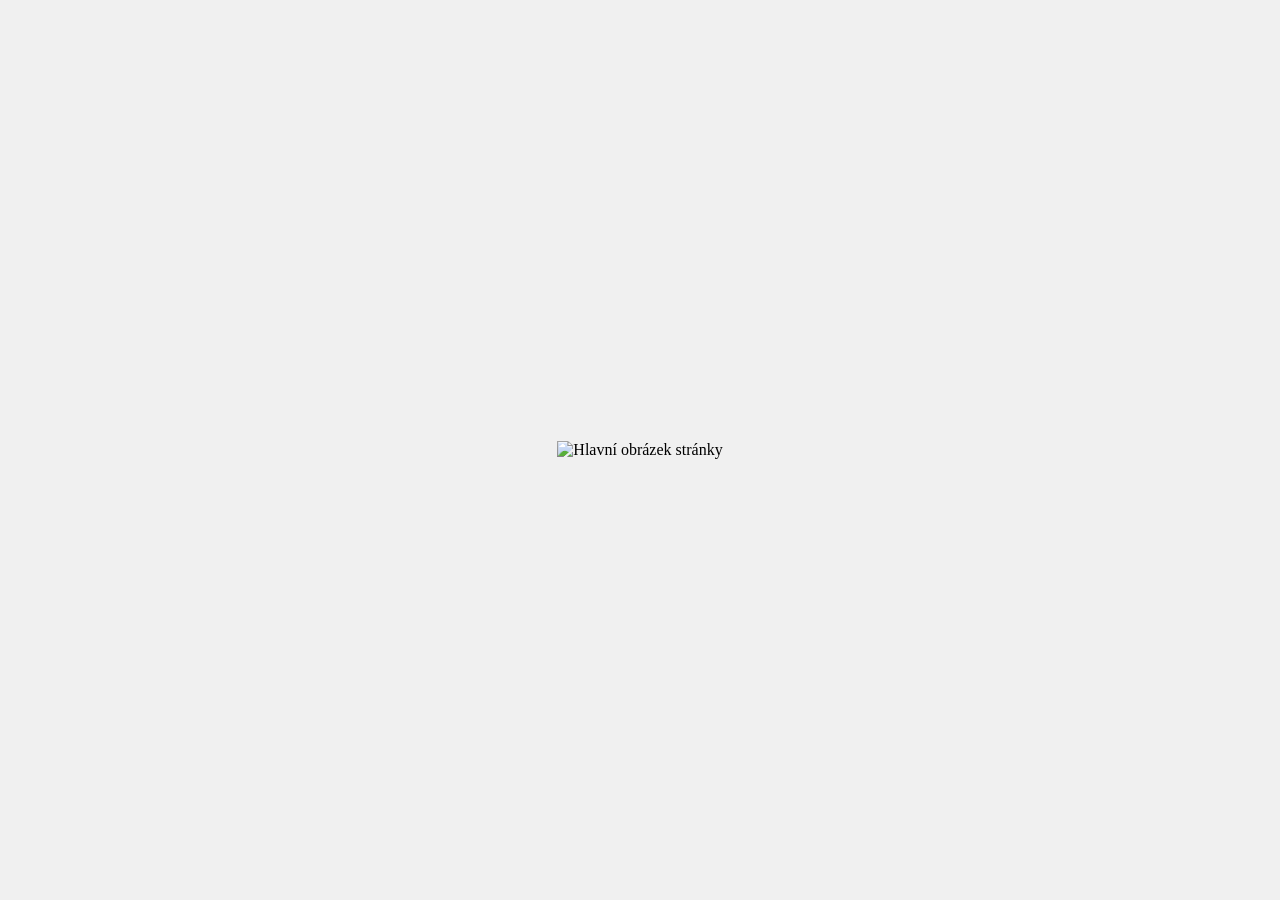
==== index.html @ c81f2a27 "Add files via upload" ====
<!DOCTYPE html>
<html lang="cs">
<head>
    <meta charset="UTF-8">
    <meta name="viewport" content="width=device-width, initial-scale=1.0">
    <title>CHIPMUNKS</title>
    <style>
        body {
            margin: 0;
            padding: 0;
            background-color: #f0f0f0; /* Barva pozadí kolem obrázku */
            display: flex;
            justify-content: center;
            align-items: center;
            min-height: 100vh;
        }
        img {
            max-width: 100%;
            max-height: 100vh;
            object-fit: contain;
        }
    </style>
</head>
<body>

    <!-- Místo "muj-obrazek.jpg" napište přesný název vašeho souboru s obrázkem -->
    <img src="chipmunks titulka.jpg" alt="Hlavní obrázek stránky">

</body>
</html>
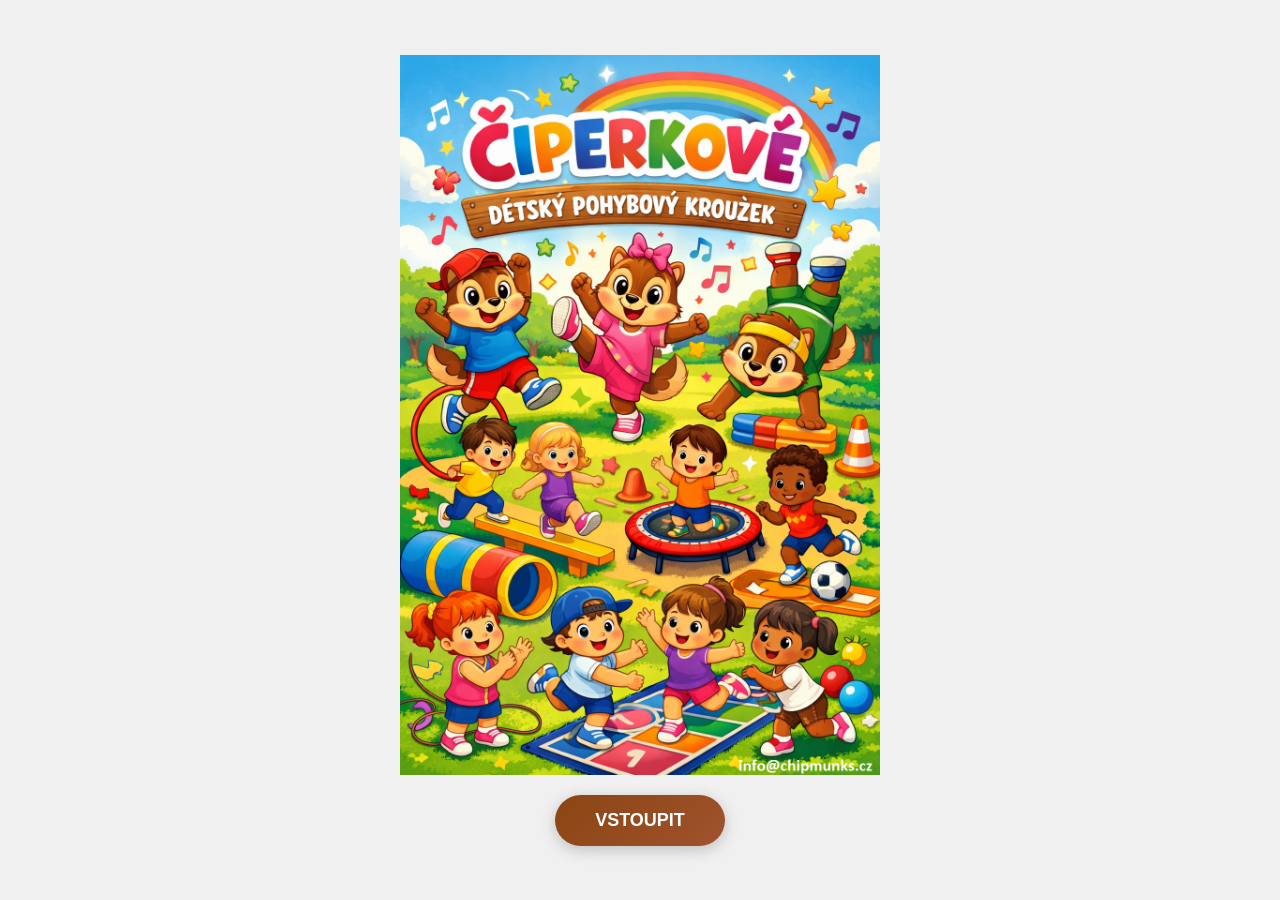
==== commit aec4ba9f: "Přidáno tlačítko VSTOUPIT s odkazem na formulář přihlášky" ====
--- a/index.html
+++ b/index.html
@@ -1,30 +1,72 @@
-<!DOCTYPE html>
-<html lang="cs">
-<head>
-    <meta charset="UTF-8">
-    <meta name="viewport" content="width=device-width, initial-scale=1.0">
-    <title>CHIPMUNKS</title>
-    <style>
-        body {
-            margin: 0;
-            padding: 0;
-            background-color: #f0f0f0; /* Barva pozadí kolem obrázku */
-            display: flex;
-            justify-content: center;
-            align-items: center;
-            min-height: 100vh;
-        }
-        img {
-            max-width: 100%;
-            max-height: 100vh;
-            object-fit: contain;
-        }
-    </style>
-</head>
-<body>
-
-    <!-- Místo "muj-obrazek.jpg" napište přesný název vašeho souboru s obrázkem -->
-    <img src="chipmunks titulka.jpg" alt="Hlavní obrázek stránky">
-
-</body>
-</html>
+<!DOCTYPE html>
+<html lang="cs">
+<head>
+    <meta charset="UTF-8">
+    <meta name="viewport" content="width=device-width, initial-scale=1.0">
+    <title>CHIPMUNKS</title>
+    <style>
+        body {
+            margin: 0;
+            padding: 0;
+            background-color: #f0f0f0;
+            display: flex;
+            justify-content: center;
+            align-items: center;
+            min-height: 100vh;
+            font-family: Arial, sans-serif;
+        }
+        
+        .container {
+            position: relative;
+            display: flex;
+            flex-direction: column;
+            align-items: center;
+            gap: 20px;
+        }
+        
+        img {
+            max-width: 100%;
+            max-height: 80vh;
+            object-fit: contain;
+        }
+        
+        .button-container {
+            display: flex;
+            justify-content: center;
+        }
+        
+        .enter-button {
+            padding: 15px 40px;
+            font-size: 18px;
+            font-weight: bold;
+            color: white;
+            background: linear-gradient(135deg, #8B4513 0%, #A0522D 100%);
+            border: none;
+            border-radius: 50px;
+            cursor: pointer;
+            box-shadow: 0 4px 15px rgba(0, 0, 0, 0.2);
+            transition: all 0.3s ease;
+            text-decoration: none;
+            display: inline-block;
+        }
+        
+        .enter-button:hover {
+            background: linear-gradient(135deg, #A0522D 0%, #8B4513 100%);
+            box-shadow: 0 6px 20px rgba(0, 0, 0, 0.3);
+            transform: translateY(-2px);
+        }
+        
+        .enter-button:active {
+            transform: translateY(0);
+        }
+    </style>
+</head>
+<body>
+
+    <div class="container">
+        <img src="chipmunks titulka.jpg" alt="Hlavní obrázek stránky">
+        <a href="prihaska.html" class="enter-button">VSTOUPIT</a>
+    </div>
+
+</body>
+</html>
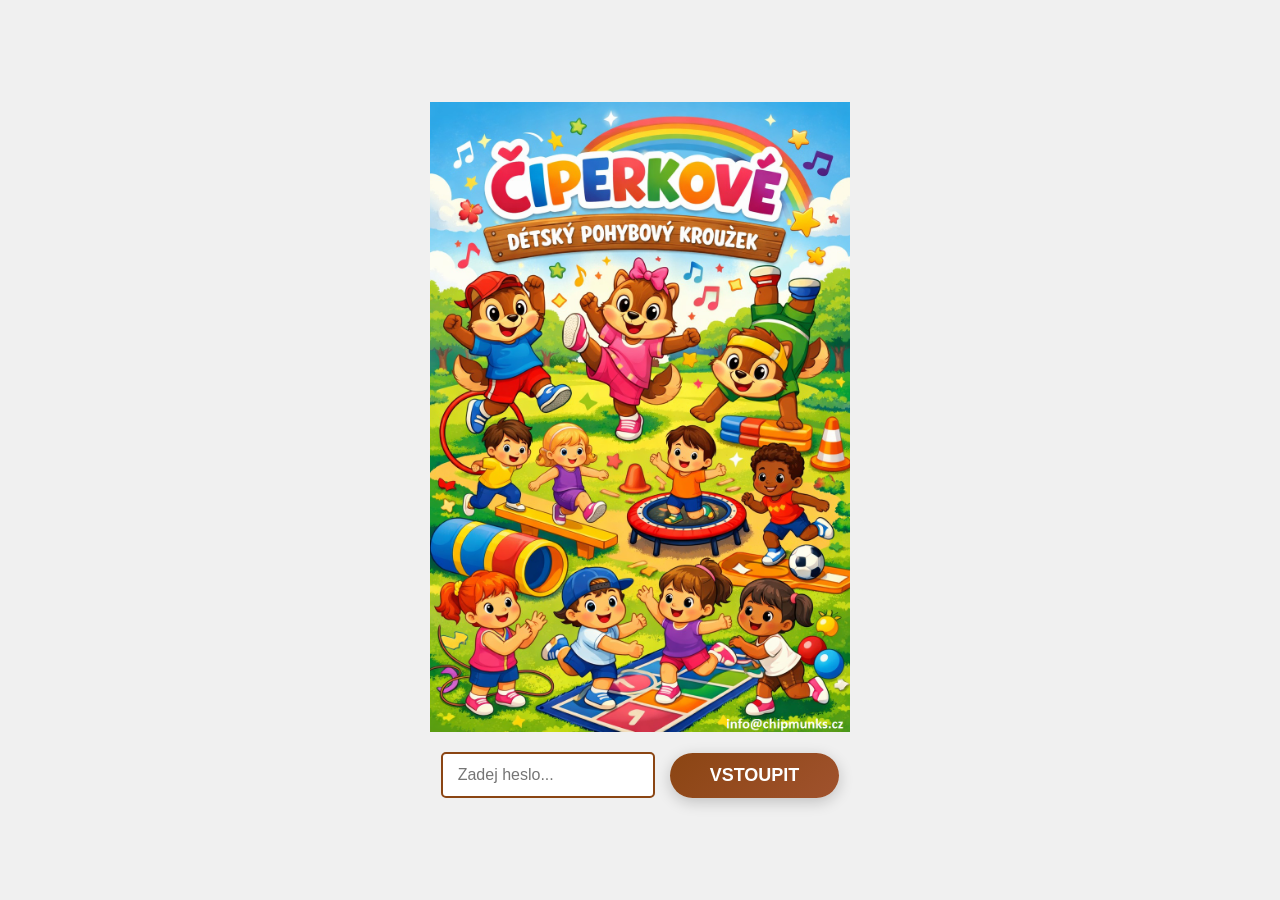
==== commit f798f521: "Aktualizován index.html - přidáno heslo pole (Veverky26)" ====
--- a/index.html
+++ b/index.html
@@ -26,17 +26,33 @@
         
         img {
             max-width: 100%;
-            max-height: 80vh;
+            max-height: 70vh;
             object-fit: contain;
         }
         
         .button-container {
             display: flex;
+            align-items: center;
+            gap: 15px;
             justify-content: center;
+            flex-wrap: wrap;
+        }
+        
+        .password-input {
+            padding: 12px 15px;
+            font-size: 16px;
+            border: 2px solid #8B4513;
+            border-radius: 5px;
+            width: 180px;
+        }
+        
+        .password-input:focus {
+            outline: none;
+            box-shadow: 0 0 5px rgba(139, 69, 19, 0.3);
         }
         
         .enter-button {
-            padding: 15px 40px;
+            padding: 12px 40px;
             font-size: 18px;
             font-weight: bold;
             color: white;
@@ -46,18 +62,29 @@
             cursor: pointer;
             box-shadow: 0 4px 15px rgba(0, 0, 0, 0.2);
             transition: all 0.3s ease;
-            text-decoration: none;
-            display: inline-block;
         }
         
-        .enter-button:hover {
+        .enter-button:hover:not(:disabled) {
             background: linear-gradient(135deg, #A0522D 0%, #8B4513 100%);
             box-shadow: 0 6px 20px rgba(0, 0, 0, 0.3);
             transform: translateY(-2px);
         }
         
-        .enter-button:active {
+        .enter-button:active:not(:disabled) {
             transform: translateY(0);
+        }
+        
+        .enter-button:disabled {
+            background: #ccc;
+            cursor: not-allowed;
+            box-shadow: none;
+        }
+        
+        .error-message {
+            color: red;
+            font-size: 14px;
+            display: none;
+            margin-top: 10px;
         }
     </style>
 </head>
@@ -65,8 +92,36 @@
 
     <div class="container">
         <img src="chipmunks titulka.jpg" alt="Hlavní obrázek stránky">
-        <a href="prihaska.html" class="enter-button">VSTOUPIT</a>
+        
+        <div class="button-container">
+            <input type="password" id="passwordInput" class="password-input" placeholder="Zadej heslo...">
+            <button class="enter-button" onclick="checkPassword()">VSTOUPIT</button>
+        </div>
+        <div class="error-message" id="errorMessage">Nesprávné heslo!</div>
     </div>
+
+    <script>
+        const correctPassword = "Veverky26";
+        
+        function checkPassword() {
+            const passwordInput = document.getElementById("passwordInput");
+            const errorMessage = document.getElementById("errorMessage");
+            
+            if (passwordInput.value === correctPassword) {
+                window.location.href = "prihaska.html";
+            } else {
+                errorMessage.style.display = "block";
+                passwordInput.value = "";
+                passwordInput.focus();
+            }
+        }
+        
+        document.getElementById("passwordInput").addEventListener("keypress", function(event) {
+            if (event.key === "Enter") {
+                checkPassword();
+            }
+        });
+    </script>
 
 </body>
 </html>
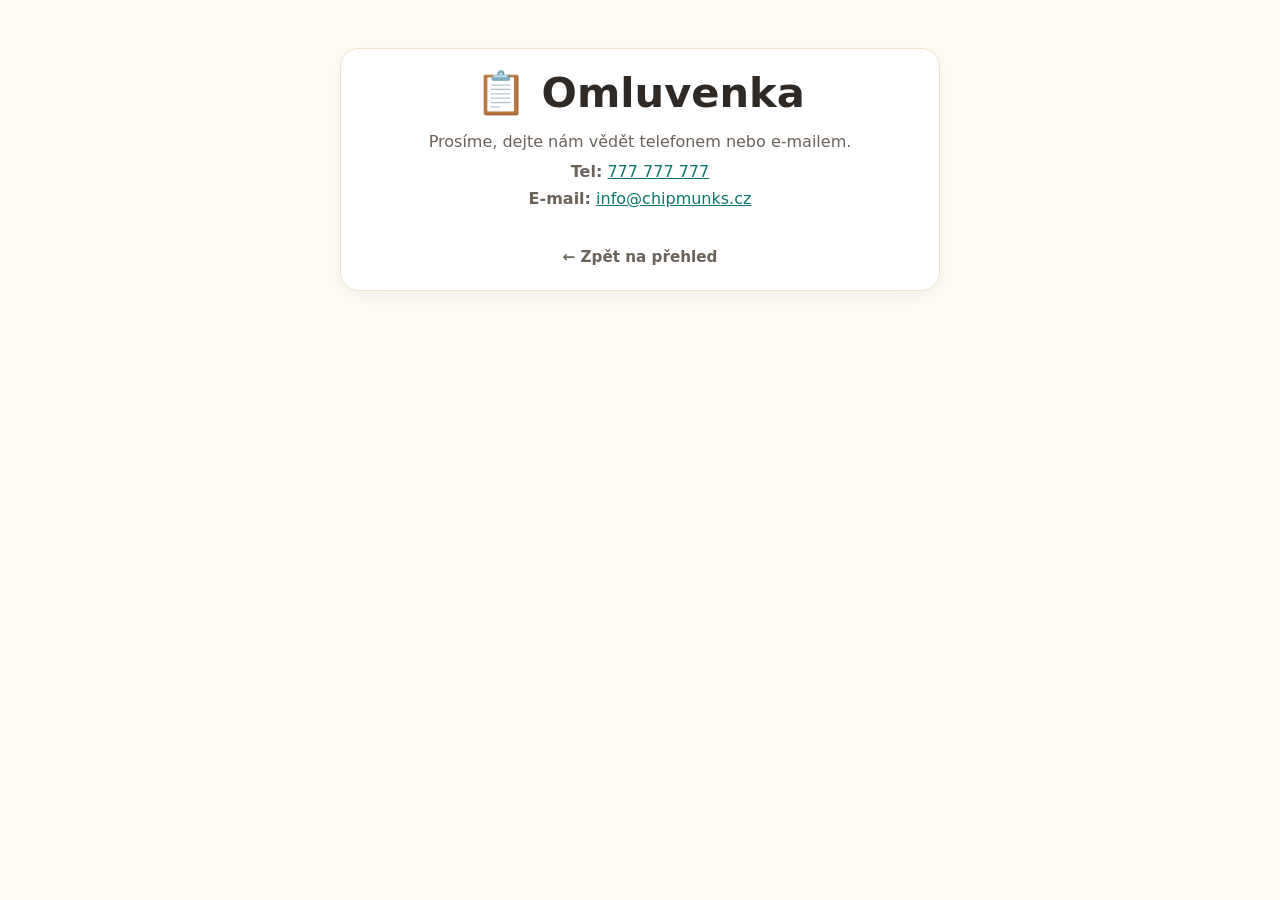
==== commit 851179ed: "Update index.html" ====
--- a/index.html
+++ b/index.html
@@ -1,127 +1,27 @@
 <!DOCTYPE html>
 <html lang="cs">
 <head>
-    <meta charset="UTF-8">
-    <meta name="viewport" content="width=device-width, initial-scale=1.0">
-    <title>CHIPMUNKS</title>
-    <style>
-        body {
-            margin: 0;
-            padding: 0;
-            background-color: #f0f0f0;
-            display: flex;
-            justify-content: center;
-            align-items: center;
-            min-height: 100vh;
-            font-family: Arial, sans-serif;
-        }
-        
-        .container {
-            position: relative;
-            display: flex;
-            flex-direction: column;
-            align-items: center;
-            gap: 20px;
-        }
-        
-        img {
-            max-width: 100%;
-            max-height: 70vh;
-            object-fit: contain;
-        }
-        
-        .button-container {
-            display: flex;
-            align-items: center;
-            gap: 15px;
-            justify-content: center;
-            flex-wrap: wrap;
-        }
-        
-        .password-input {
-            padding: 12px 15px;
-            font-size: 16px;
-            border: 2px solid #8B4513;
-            border-radius: 5px;
-            width: 180px;
-        }
-        
-        .password-input:focus {
-            outline: none;
-            box-shadow: 0 0 5px rgba(139, 69, 19, 0.3);
-        }
-        
-        .enter-button {
-            padding: 12px 40px;
-            font-size: 18px;
-            font-weight: bold;
-            color: white;
-            background: linear-gradient(135deg, #8B4513 0%, #A0522D 100%);
-            border: none;
-            border-radius: 50px;
-            cursor: pointer;
-            box-shadow: 0 4px 15px rgba(0, 0, 0, 0.2);
-            transition: all 0.3s ease;
-        }
-        
-        .enter-button:hover:not(:disabled) {
-            background: linear-gradient(135deg, #A0522D 0%, #8B4513 100%);
-            box-shadow: 0 6px 20px rgba(0, 0, 0, 0.3);
-            transform: translateY(-2px);
-        }
-        
-        .enter-button:active:not(:disabled) {
-            transform: translateY(0);
-        }
-        
-        .enter-button:disabled {
-            background: #ccc;
-            cursor: not-allowed;
-            box-shadow: none;
-        }
-        
-        .error-message {
-            color: red;
-            font-size: 14px;
-            display: none;
-            margin-top: 10px;
-        }
-    </style>
+<meta charset="utf-8">
+<meta name="viewport" content="width=device-width, initial-scale=1">
+<title>Omluvenka – Čiperkové</title>
+<meta name="robots" content="noindex, nofollow">
+<link rel="stylesheet" href="style.css">
 </head>
 <body>
 
-    <div class="container">
-        <img src="chipmunks titulka.jpg" alt="Hlavní obrázek stránky">
-        
-        <div class="button-container">
-            <input type="password" id="passwordInput" class="password-input" placeholder="Zadej heslo...">
-            <button class="enter-button" onclick="checkPassword()">VSTOUPIT</button>
-        </div>
-        <div class="error-message" id="errorMessage">Nesprávné heslo!</div>
-    </div>
-
-    <script>
-        const correctPassword = "Veverky26";
-        
-        function checkPassword() {
-            const passwordInput = document.getElementById("passwordInput");
-            const errorMessage = document.getElementById("errorMessage");
-            
-            if (passwordInput.value === correctPassword) {
-                window.location.href = "prihaska.html";
-            } else {
-                errorMessage.style.display = "block";
-                passwordInput.value = "";
-                passwordInput.focus();
-            }
-        }
-        
-        document.getElementById("passwordInput").addEventListener("keypress", function(event) {
-            if (event.key === "Enter") {
-                checkPassword();
-            }
-        });
-    </script>
+<main class="wrap center-page">
+<div class="card">
+<h1>📋 Omluvenka</h1>
+<p>Prosíme, dejte nám vědět telefonem nebo e-mailem.</p>
+<p>
+<strong>Tel:</strong> <a href="tel:+420777777777">777 777 777</a><br>
+<strong>E-mail:</strong> <a href="mailto:info@chipmunks.cz">info@chipmunks.cz</a>
+</p>
+<div class="back-link">
+<a href="obsah.html">← Zpět na přehled</a>
+</div>
+</div>
+</main>
 
 </body>
 </html>
--- a/style.css
+++ b/style.css
@@ -0,0 +1,244 @@
+/* ===== Čiperkové / Chipmunks – společný styl ===== */
+:root {
+--bg: #fffaf2;
+--text: #2f2a25;
+--muted: #6b625a;
+--card: #ffffff;
+--line: #f0e2cf;
+--radius: 18px;
+
+--green: #16a34a;
+--green-soft: #ecfdf5;
+--green-line: #bbf7d0;
+--green-dark: #14532d;
+--green-text: #166534;
+}
+
+* { box-sizing: border-box; }
+html { scroll-behavior: smooth; }
+
+body {
+margin: 0;
+font-family: system-ui, -apple-system, "Segoe UI", Roboto, sans-serif;
+line-height: 1.65;
+color: var(--text);
+background: var(--bg);
+}
+
+a { color: #0f766e; }
+
+.wrap { width: min(1000px, 92%); margin: 0 auto; }
+
+h1 {
+font-size: clamp(1.8rem, 4vw, 2.6rem);
+line-height: 1.15;
+margin: 0 0 .75rem;
+}
+h2 {
+font-size: clamp(1.35rem, 3vw, 1.75rem);
+margin: 0 0 .75rem;
+}
+h3 { font-size: 1.1rem; margin: 0 0 .35rem; }
+
+section { padding: 2.5rem 0; }
+section:nth-of-type(even) { background: #fff; }
+
+.lead { font-size: 1.1rem; max-width: 65ch; }
+
+/* ===== Rozcestník – zelená tlačítka ===== */
+.hub {
+display: grid;
+grid-template-columns: repeat(auto-fit, minmax(220px, 1fr));
+gap: 1rem;
+margin-top: 1rem;
+}
+.hub a {
+display: block;
+text-align: center;
+text-decoration: none;
+color: var(--green-dark);
+background: var(--green-soft);
+border: 1px solid var(--green-line);
+border-radius: var(--radius);
+padding: 1.5rem 1.25rem;
+box-shadow: 0 6px 20px rgba(22,163,74,.08);
+transition: transform .15s ease, box-shadow .15s ease, background .15s ease, border-color .15s ease;
+}
+.hub a:hover {
+transform: translateY(-2px);
+background: #d1fae5;
+border-color: #86efac;
+box-shadow: 0 10px 26px rgba(22,163,74,.15);
+}
+.hub .emoji { font-size: 2rem; display: block; margin-bottom: .4rem; }
+.hub h3 { margin: 0 0 .25rem; font-size: 1.15rem; color: var(--green-dark); }
+.hub p { margin: 0; color: var(--green-text); font-size: .95rem; }
+
+/* ===== Karty ===== */
+.grid {
+display: grid;
+grid-template-columns: repeat(auto-fit, minmax(260px, 1fr));
+gap: 1rem;
+margin-top: 1rem;
+}
+.card {
+background: var(--card);
+border: 1px solid var(--line);
+border-radius: var(--radius);
+padding: 1.25rem;
+box-shadow: 0 6px 20px rgba(0,0,0,.04);
+}
+.card p { margin: .25rem 0 0; color: var(--muted); }
+
+/* ===== Formuláře ===== */
+.form-row {
+display: grid;
+grid-template-columns: 1fr 1fr;
+gap: 1rem;
+}
+@media (max-width: 600px) {
+.form-row { grid-template-columns: 1fr; }
+}
+
+.form-group { margin-bottom: 1.25rem; }
+
+label {
+display: block;
+font-weight: 600;
+margin-bottom: .35rem;
+}
+
+input, textarea, select {
+width: 100%;
+padding: .8rem 1rem;
+font-size: 1rem;
+font-family: inherit;
+border: 1px solid var(--line);
+border-radius: 12px;
+background: #fffdf8;
+outline: none;
+}
+input:focus, textarea:focus, select:focus {
+border-color: var(--green);
+}
+textarea { resize: vertical; min-height: 100px; }
+
+fieldset {
+border: 0;
+padding: 0;
+margin: 0 0 1.75rem;
+}
+fieldset legend {
+font-size: 1.05rem;
+font-weight: 700;
+color: var(--green-dark);
+border-bottom: 2px solid var(--green-line);
+padding-bottom: .5rem;
+margin-bottom: 1rem;
+width: 100%;
+}
+
+/* ===== Tlačítka ===== */
+button, .btn {
+display: inline-block;
+padding: .85rem 1.25rem;
+font-size: 1rem;
+font-weight: 800;
+font-family: inherit;
+border: 0;
+border-radius: 999px;
+background: var(--green);
+color: #fff;
+cursor: pointer;
+text-decoration: none;
+transition: filter .15s ease;
+}
+button:hover, .btn:hover { filter: brightness(1.08); }
+
+.button-group {
+display: flex;
+gap: .75rem;
+justify-content: center;
+margin-top: 1.5rem;
+flex-wrap: wrap;
+}
+.button-group button { flex: 1; min-width: 140px; }
+
+button.reset-button { background: #e5e7eb; color: #374151; }
+button.reset-button:hover { background: #d1d5db; filter: none; }
+
+/* ===== Zpětný odkaz ===== */
+.back-link {
+text-align: center;
+margin-top: 2rem;
+}
+.back-link a {
+color: var(--muted);
+text-decoration: none;
+font-weight: 600;
+font-size: .95rem;
+}
+.back-link a:hover { text-decoration: underline; }
+
+/* ===== Patička ===== */
+footer {
+padding: 1.5rem 0;
+border-top: 1px solid var(--line);
+color: var(--muted);
+font-size: .9rem;
+}
+
+/* ===== Vstupní brána (index) ===== */
+.gate {
+min-height: 100vh;
+display: grid;
+place-items: center;
+padding: 1.5rem;
+background: linear-gradient(135deg, #fff7e6, #ecfdf5);
+}
+.gate-box {
+width: min(520px, 100%);
+background: var(--card);
+border: 1px solid var(--line);
+border-radius: var(--radius);
+padding: 2rem;
+box-shadow: 0 10px 30px rgba(0,0,0,.06);
+text-align: center;
+}
+.gate-box img {
+max-width: 100%;
+max-height: 50vh;
+object-fit: contain;
+border-radius: 12px;
+margin-bottom: 1.5rem;
+}
+.gate-row {
+display: flex;
+gap: .75rem;
+justify-content: center;
+flex-wrap: wrap;
+margin-top: 1rem;
+}
+.gate-row input {
+width: auto;
+flex: 1;
+min-width: 180px;
+border-radius: 999px;
+}
+.gate-row button { flex: 0 0 auto; }
+
+.error-message {
+color: #b91c1c;
+font-size: .9rem;
+font-weight: 600;
+margin-top: .75rem;
+display: none;
+}
+
+/* ===== Jednoduchá centrovaná stránka (galerie, omluvenka) ===== */
+.center-page { padding: 3rem 0; }
+.center-page .card {
+max-width: 600px;
+margin: 0 auto;
+text-align: center;
+}
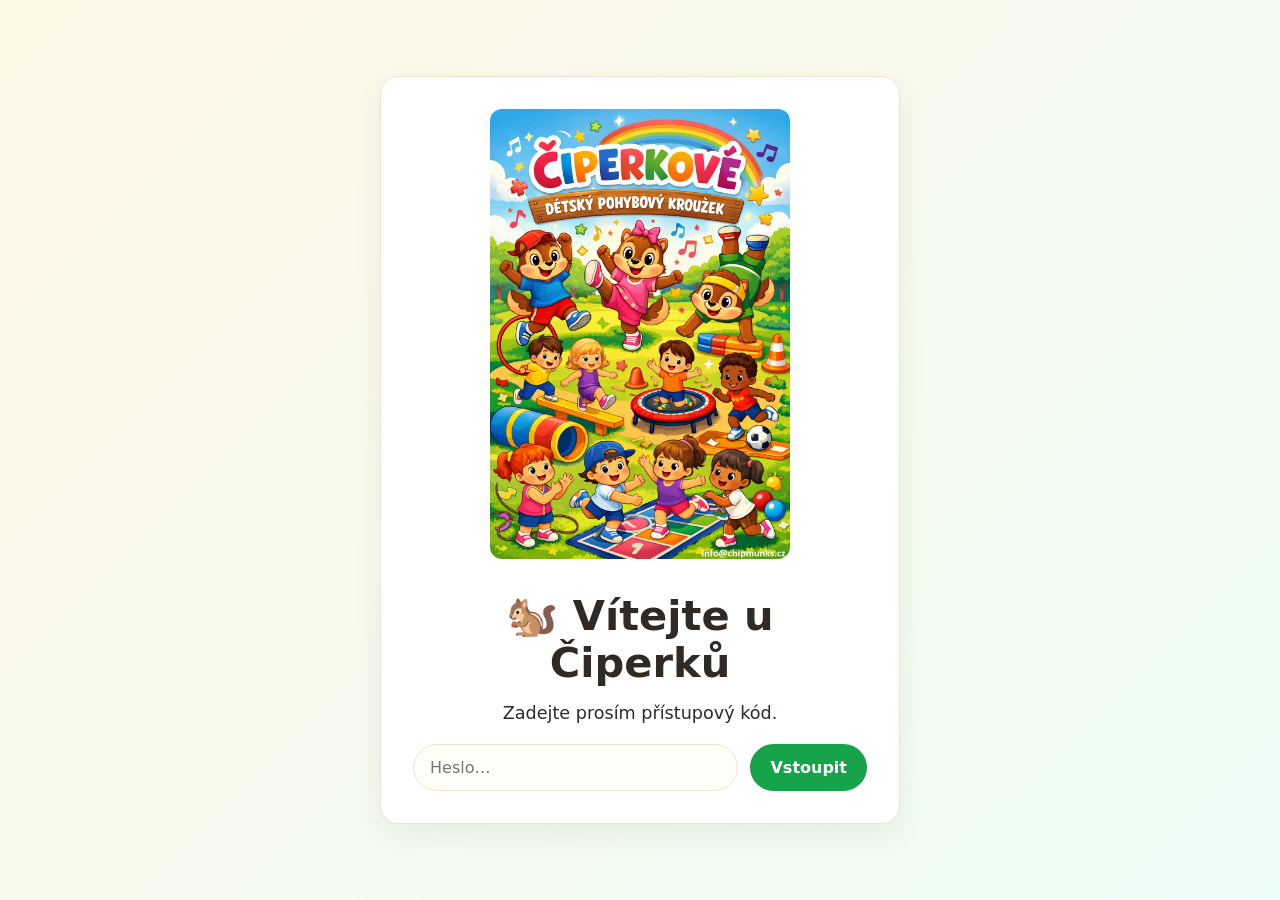
==== commit b6a9b79d: "Update index.html" ====
--- a/index.html
+++ b/index.html
@@ -3,25 +3,47 @@
 <head>
 <meta charset="utf-8">
 <meta name="viewport" content="width=device-width, initial-scale=1">
-<title>Omluvenka – Čiperkové</title>
+<title>Čiperkové – vstup</title>
 <meta name="robots" content="noindex, nofollow">
 <link rel="stylesheet" href="style.css">
 </head>
 <body>
 
-<main class="wrap center-page">
-<div class="card">
-<h1>📋 Omluvenka</h1>
-<p>Prosíme, dejte nám vědět telefonem nebo e-mailem.</p>
-<p>
-<strong>Tel:</strong> <a href="tel:+420777777777">777 777 777</a><br>
-<strong>E-mail:</strong> <a href="mailto:info@chipmunks.cz">info@chipmunks.cz</a>
-</p>
-<div class="back-link">
-<a href="obsah.html">← Zpět na přehled</a>
+<main class="gate">
+<div class="gate-box">
+<img src="chipmunks titulka.jpg" alt="Čiperkové">
+
+<h1>🐿️ Vítejte u Čiperků</h1>
+<p class="lead" style="margin: 0 auto 1rem;">Zadejte prosím přístupový kód.</p>
+
+<form onsubmit="return checkPassword(event)">
+<div class="gate-row">
+<input type="password" id="passwordInput" placeholder="Heslo…" autocomplete="off">
+<button type="submit">Vstoupit</button>
 </div>
+<div class="error-message" id="errorMessage">Nesprávné heslo!</div>
+</form>
 </div>
 </main>
 
+<script>
+const correctPassword = "Veverky26";
+
+function checkPassword(e) {
+e.preventDefault();
+const input = document.getElementById("passwordInput");
+const error = document.getElementById("errorMessage");
+
+if (input.value === correctPassword) {
+window.location.href = "obsah.html";
+} else {
+error.style.display = "block";
+input.value = "";
+input.focus();
+}
+return false;
+}
+</script>
+
 </body>
 </html>
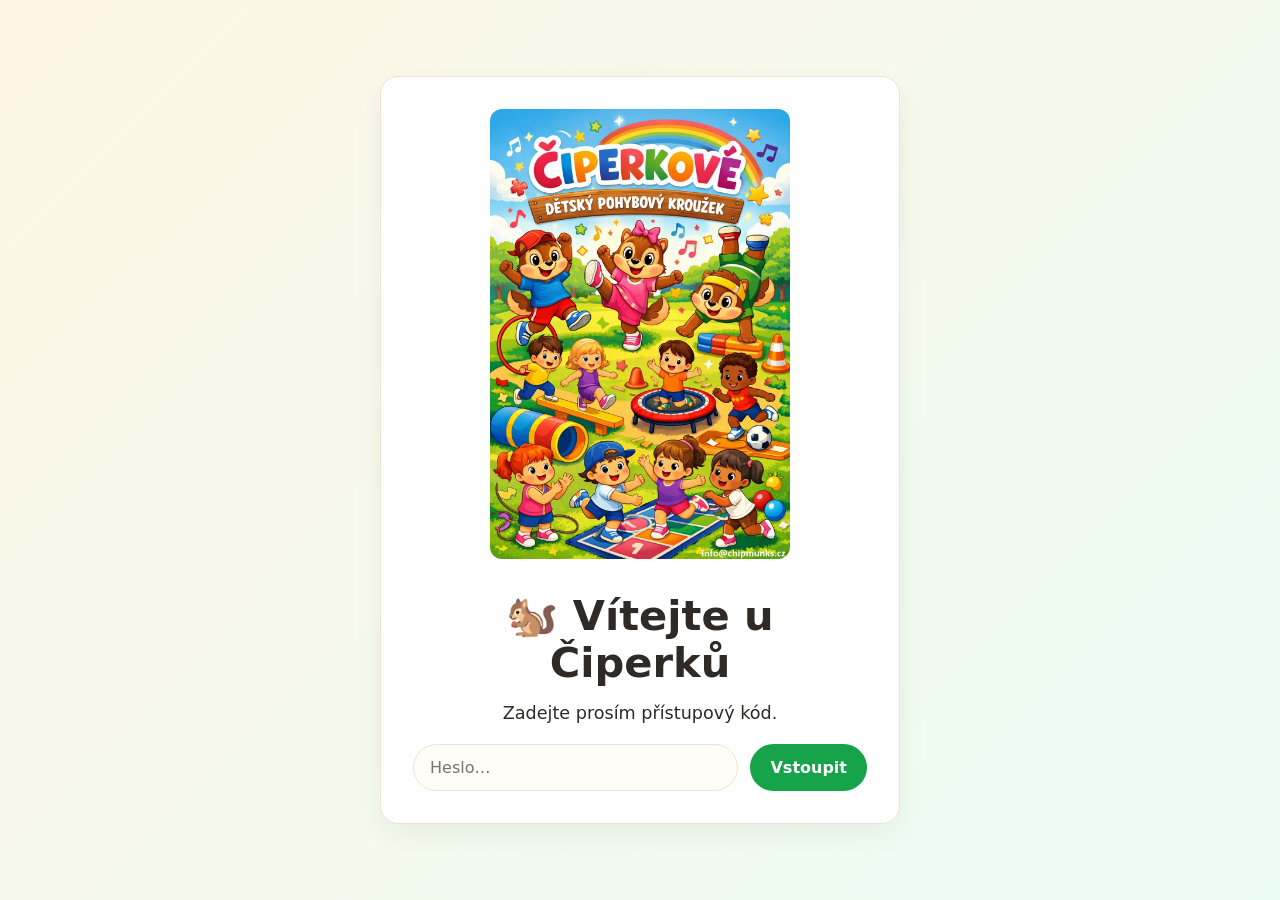
==== commit 36a81fc7: "Update index.html" ====
--- a/index.html
+++ b/index.html
@@ -27,21 +27,39 @@
 </main>
 
 <script>
-const correctPassword = "Veverky26";
+const passwords = [
+  "Veverky26-01",
+"Veverky26-02",
+"Veverky26-03",
+"Veverky26-04",
+"Veverky26-05",
+"Veverky26-06",
+"Veverky26-07",
+"Veverky26-08",
+"Veverky26-09",
+"Veverky26-10",
+"Veverky26-11",
+"Veverky26-12",
+"Veverky26-13",
+"Veverky26-14",
+"Veverky26-15",
+"Veverky26-16"
+];
 
 function checkPassword(e) {
-e.preventDefault();
-const input = document.getElementById("passwordInput");
-const error = document.getElementById("errorMessage");
+  e.preventDefault();
+  const input = document.getElementById("passwordInput");
+  const error = document.getElementById("errorMessage");
+  const zadane = input.value.trim();
 
-if (input.value === correctPassword) {
-window.location.href = "obsah.html";
-} else {
-error.style.display = "block";
-input.value = "";
-input.focus();
-}
-return false;
+  if (passwords.includes(zadane)) {
+    window.location.href = "obsah.html";
+  } else {
+    error.style.display = "block";
+    input.value = "";
+    input.focus();
+  }
+  return false;
 }
 </script>
 
